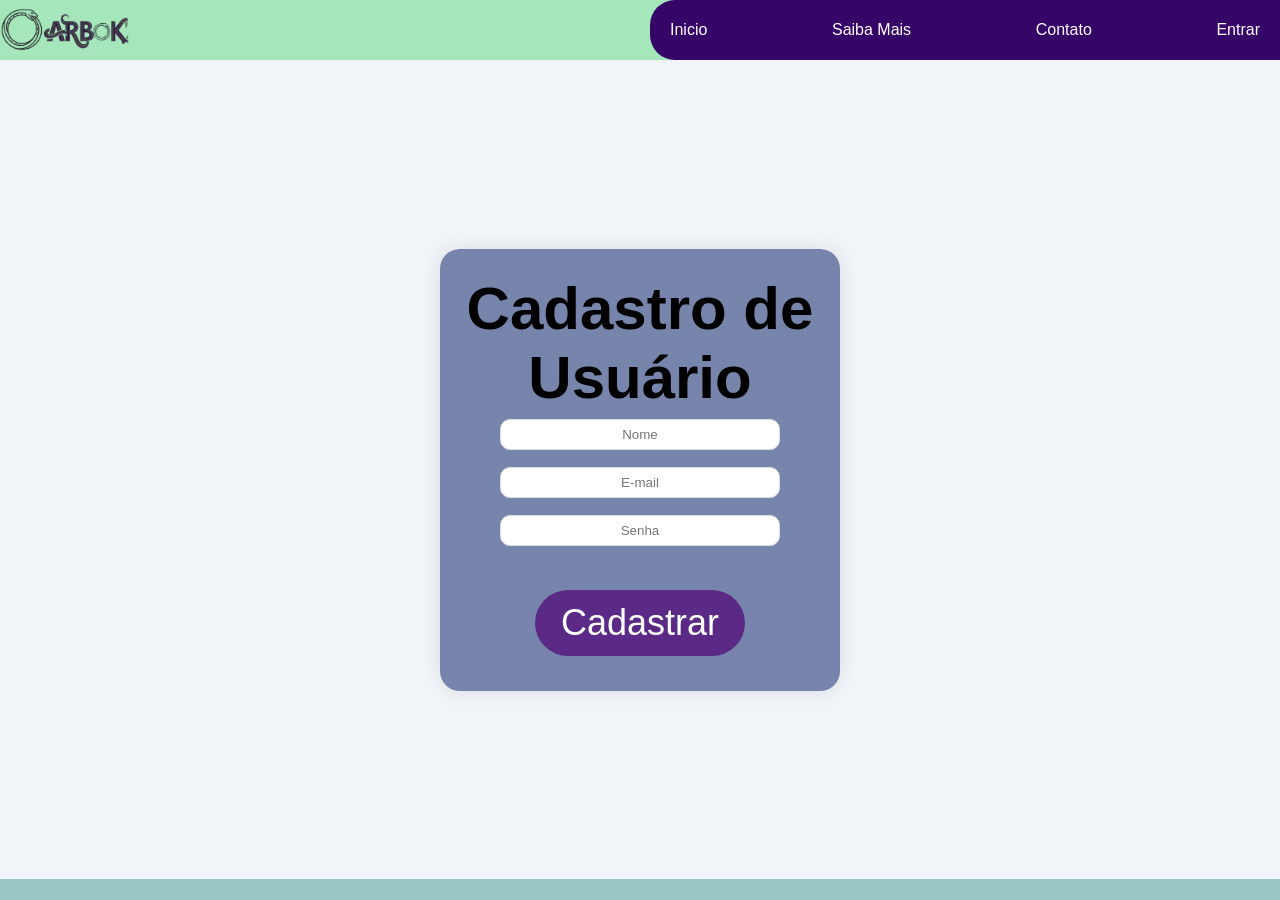
==== Pages/cadastro.html @ 942ef776 "configuração do sistema de cadastro" ====
<!DOCTYPE html>
<html lang="pt-BR">
<head>
    <meta charset="UTF-8">
    <title>Cadastro</title>
    <link rel="stylesheet" href="/Style/style.css">
    <link rel="stylesheet" href="/./Style/cadasto.css">
</head>
<body>
        <nav class="navbar">
        <div class="logo">
            <img src="/Images/Logo.png" class="logo">
        </div>
        <ul class="menu">
            <li><a href="">Inicio</a></li>
            <li><a href="">Saiba Mais</a></li>
            <li><a href="">Contato</a></li>
            <li><a href="">Entrar</a></li>
        </ul>
    </nav>

<div class="principal">
<div class="card">
    <h1>Cadastro de Usuário</h1>

    <form id="cadastroForm">
        <input
            type="text"
            id="nome"
            placeholder="Nome"
            required
        >
        <br>
        <input
            type="email"
            id="email"
            placeholder="E-mail"
            required
        >
        <br>
        <input
            type="password"
            id="senha"
            placeholder="Senha"
            required
        >
        <br>
        <br>
        <button type="submit">
            Cadastrar
        </button>
    </form>

    <p id="mensagem"></p>
</div>
</div>
<script src="/Script/cadastro.js"></script>

</body>
</html>
---- Style/style.css ----
/* Navbar */
* {
    margin: 0;
    padding: 0;
    box-sizing: border-box;
}
.navbar {
    font-size: 10px;
    background-color: #a5e6ba;
    padding: 0;
    height: 60px;
    display: flex;
    justify-content: space-between;
    align-items: center;
}

/* Logo */
.navbar .logo img {
    width: 20%;
}

/* Menu */



.navbar ul li a {
    color: white;
    text-decoration: none;
    font-size: 16px;
    transition: color 0.3s;
}

.navbar ul li a:hover {
    color: #a5e6ba;
}
.menu{
    padding: 20px;
    border-radius: 25px 0 0 25px;
    list-style: none;
    display: flex;
    margin: 0;
    justify-content: space-between;
    align-items: center;
    height: 100%;
    width: 100%;
    background-color: #360568;
}
---- Style/cadasto.css ----
body {
    font-family: Arial, sans-serif;
    background: #9ac6c5;
    justify-content: center;
}

.card {
    font-size: 30px;
    text-align: center;
    background: #7785ac;
    width:400px;
    padding: 25px;
    border-radius: 20px;
    box-shadow: 0 0 20px rgba(0,0,0,.1);
}

h2 {
    text-align: center;
    margin-bottom: 20px;
}

input {
    width: 80%;
    text-align: center;
    padding: 7px;
    margin-bottom: 10px;
    border: 1px solid #ddd;
    border-radius: 10px;
}

button {
    width: 60%;
    padding: 12px;
    font-size: 120%;
    background: #5b2a86;
    color: white;
    border: none;
    border-radius: 50px;
    cursor: pointer;
}

button:hover {
    background: #4b1b79;
}

#mensagem {
    text-align: center;
    margin-top: 10px;
}
.principal{
    font-family: Arial, sans-serif;
    background: #f1f5f9;
    display: flex;
    justify-content: center;
    align-items: center;
    height: 91vh;
}
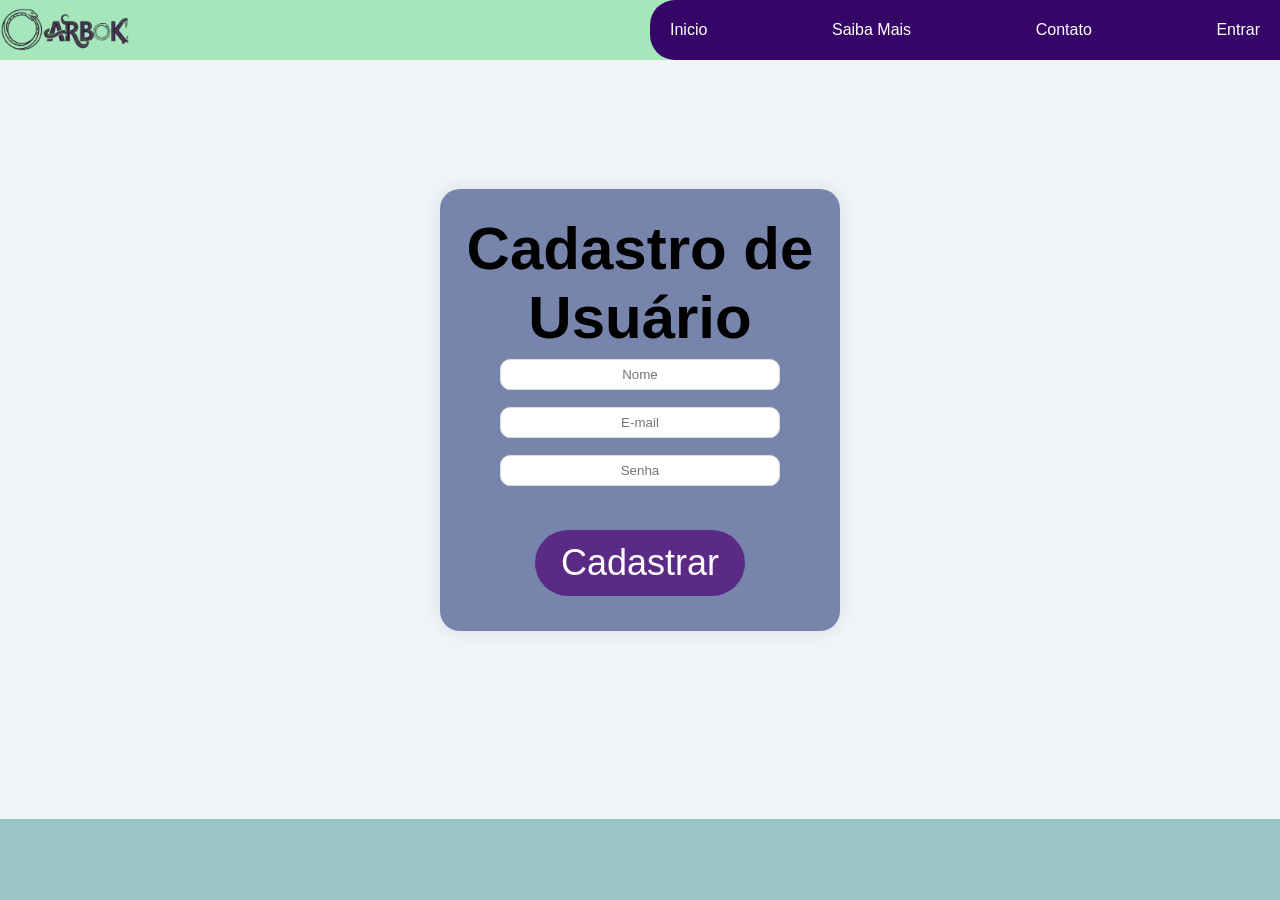
==== commit 3489c61d: "Merge pull request #1 from Gui-O-Santos/guilherme Guilherme" ====
--- a/Pages/cadastro.html
+++ b/Pages/cadastro.html
@@ -7,15 +7,15 @@
     <link rel="stylesheet" href="/./Style/cadasto.css">
 </head>
 <body>
-        <nav class="navbar">
+    <nav class="navbar">
         <div class="logo">
             <img src="/Images/Logo.png" class="logo">
         </div>
         <ul class="menu">
-            <li><a href="">Inicio</a></li>
-            <li><a href="">Saiba Mais</a></li>
-            <li><a href="">Contato</a></li>
-            <li><a href="">Entrar</a></li>
+            <li><a href="/index.html">Inicio</a></li>
+            <li><a href="/Pages/saiba_mais.html">Saiba Mais</a></li>
+            <li><a href="/Pages/contato.html">Contato</a></li>
+            <li><a href="/Pages/login.html">Entrar</a></li>
         </ul>
     </nav>
 
--- a/Style/style.css
+++ b/Style/style.css
@@ -12,6 +12,7 @@
     display: flex;
     justify-content: space-between;
     align-items: center;
+    position: fixed;
 }
 
 /* Logo */
